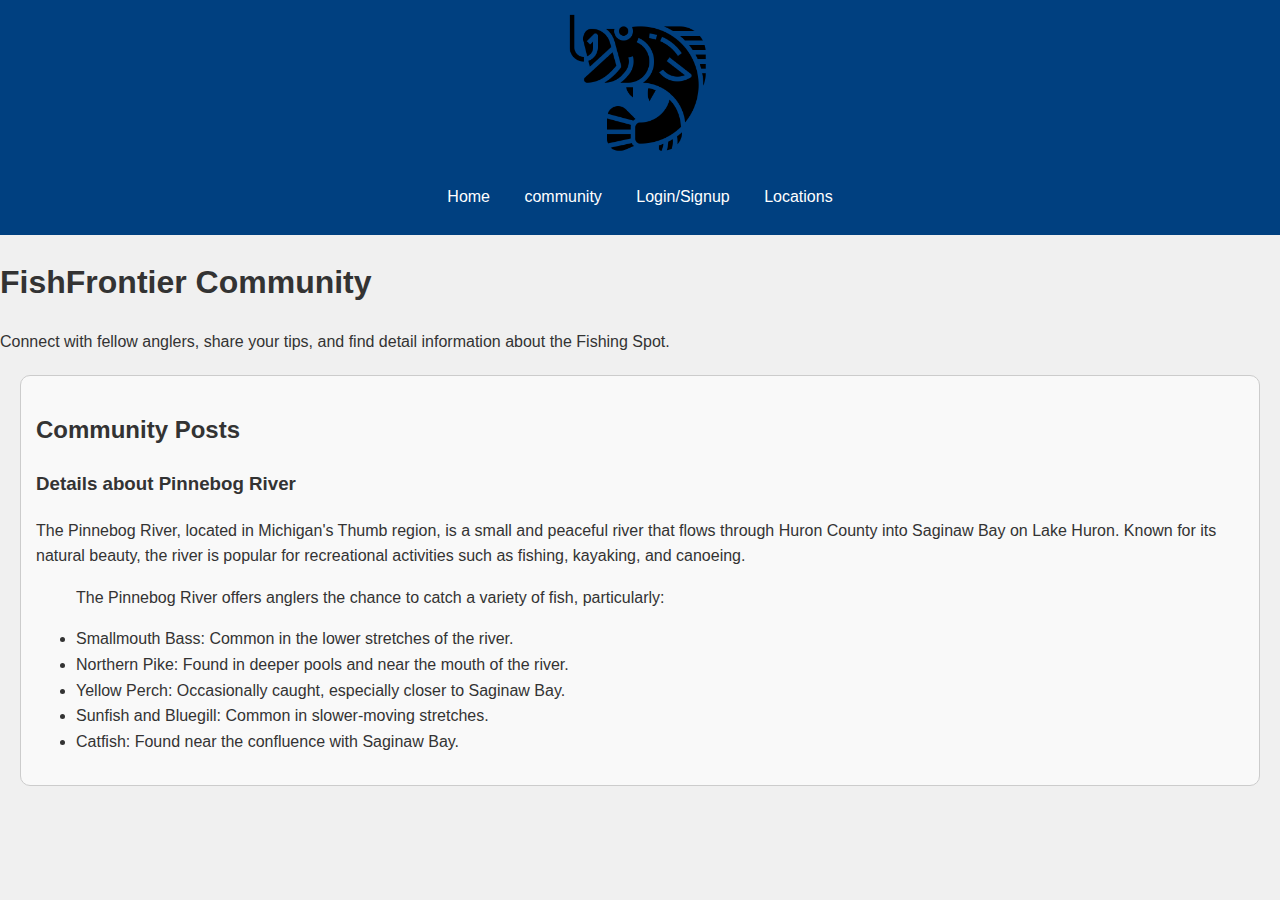
==== community.html @ b183fe03 "updates" ====
<!DOCTYPE html>
<html lang="en">
<head>
    <meta charset="UTF-8">
    <meta name="viewport" content="width=device-width, initial-scale=1.0">
    <link rel="stylesheet" href="style.css">
    <title>FishFrontier</title>
</head>
<body>
    <header>
        <img src="fishing.png" alt="Logo" class="logo">
        <nav>
            <ul>
                <li><a href="index.html">Home</a></li>
                <li><a href="community.html">community</a></li>
                <li><a href="login.html">Login/Signup</a></li>
                <li><a href="index.html#locations">Locations</a></li>
            </ul>
        </nav>
    </header>

    <main>
        <h1>FishFrontier Community</h1>
        <p>Connect with fellow anglers, share your tips, and find detail information about the Fishing Spot.</p>

        <section class="post-section">
            <h2>Community Posts</h2>
            <div class="post">
                <h3>Details about Pinnebog River</h3>
                <p>The Pinnebog River, located in Michigan's Thumb region, is a small 
                    and peaceful river that flows through Huron County into Saginaw Bay 
                    on Lake Huron. Known for its natural beauty, the river is popular 
                    for recreational activities such as fishing, kayaking, and canoeing.
                </p>
                <ul>
                    <p></p>The Pinnebog River offers anglers the chance to catch a variety of fish, particularly:</p>
                    <li>Smallmouth Bass: Common in the lower stretches of the river.</li>
                    <li>Northern Pike: Found in deeper pools and near the mouth of the river.</li>
                    <li>Yellow Perch: Occasionally caught, especially closer to Saginaw Bay.</li>
                    <li>Sunfish and Bluegill: Common in slower-moving stretches.</li>
                    <li>Catfish: Found near the confluence with Saginaw Bay.</li>
                </ul>
            </div>

        </section>
    </main>
</body>
---- style.css ----
body {
    font-family: Arial, sans-serif;
    line-height: 1.6;
    margin: 0;
    padding: 0;
    background-color: #f0f0f0;
    color: #333;
}

header {
    background-color: #004080;
    color: white;
    padding: 10px 0;
    text-align: center;
}

.logo {
    width: 150px;
}

nav ul {
    list-style: none;
    padding: 0;
}

nav ul li {
    display: inline;
    margin: 0 15px;
}

nav ul li a {
    color: white;
    text-decoration: none;
}

.home {
    text-align: center;
    background-color: #0073e6;
    color: rgb(0, 0, 0);
    padding: 50px 20px;
}

.features {
    margin: 20px;
    padding: 20px;
    background-color: white;
    border-radius: 10px;
}

.features ul {
    list-style: disc;
    padding-left: 20px;
}

.cta {
    text-align: center;
    margin: 20px;
}

.button {
    display: inline-block;
    padding: 10px 20px;
    background-color: #004080;
    color: white;
    text-decoration: none;
    border-radius: 5px;
}

.button:hover {
    background-color: #002f5f;
}

.location {
    background-color: white;
    margin: 20px;
    padding: 20px;
    border-radius: 10px;
}

.location img {
    width: 100%;
    border-radius: 10px;
}

.login {
    margin: 20px;
    padding: 20px;
    background-color: white;
    border-radius: 10px;
    text-align: center;
}

.login form {
    display: inline-block;
    text-align: left;
}

.login label {
    display: block;
    margin: 10px 0 5px;
}

.login input {
    width: 100%;
    padding: 8px;
    margin-bottom: 10px;
    border: 1px solid #ccc;
    border-radius: 5px;
}

.post-section {
    margin: 20px;
    padding: 15px;
    border-radius: 10px;
    border: 1px solid #ccc;
    background-color: #f9f9f9;
}

.add-post {
    margin-top: 20px;
}

.add-post label {
    display: block;
    margin: 10px 0 5px;
}

.add-post input, .add-post textarea {
    width: 100%;
    padding: 8px;
    margin-bottom: 10px;
    border: 1px solid #ccc;
    border-radius: 5px;
}

@media (max-width: 768px) {
    nav ul li {
        display: block;
        margin: 10px 0;
    }

    .home {
        padding: 30px 10px;
    }

    .location, .login .post-section{
        margin: 10px;
    }
}

@media (max-width: 480px) {
    header {
        padding: 5px 0;
    }

    .button {
        padding: 8px 16px;
    }
}
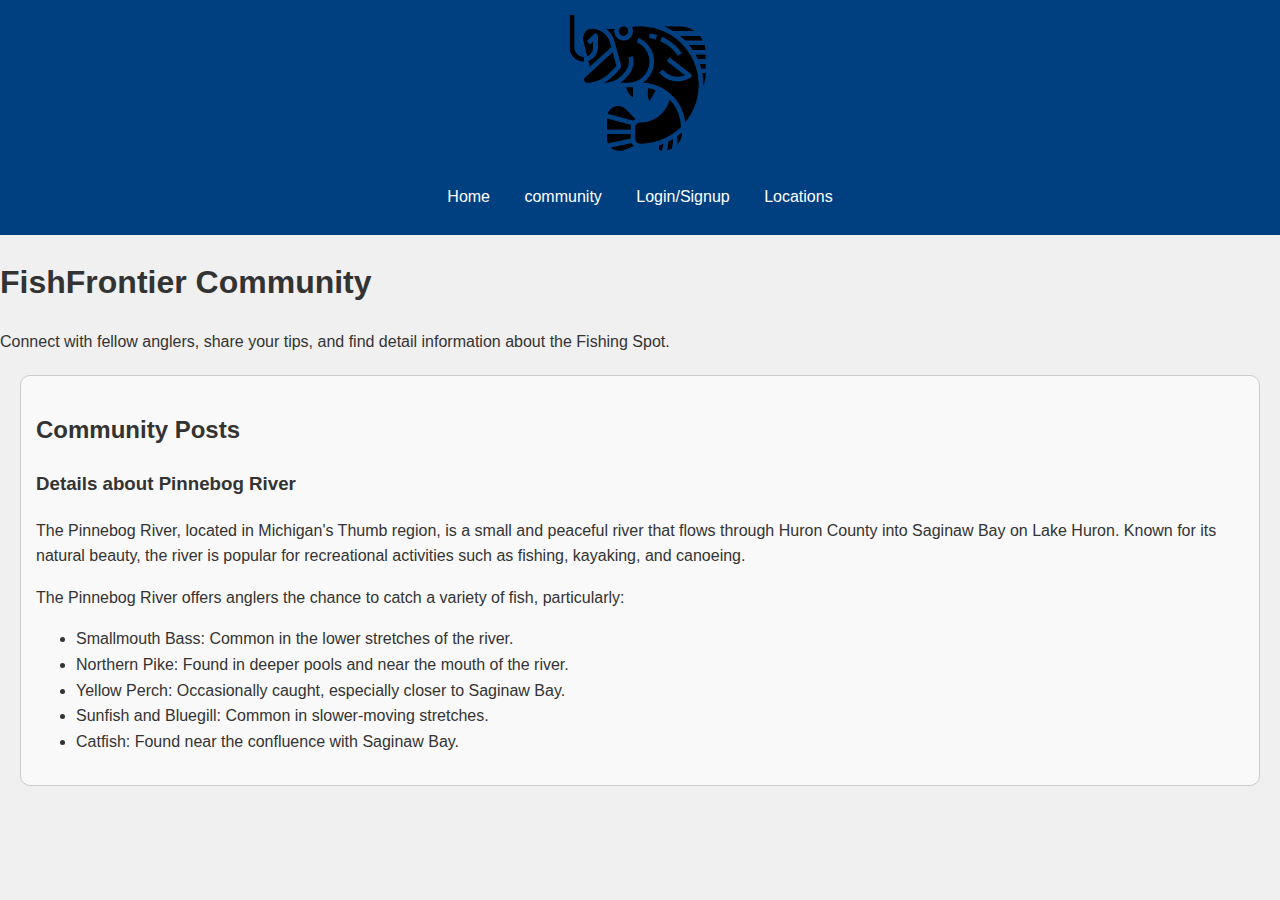
==== commit d43e384f: "updates" ====
--- a/community.html
+++ b/community.html
@@ -32,8 +32,8 @@
                     on Lake Huron. Known for its natural beauty, the river is popular 
                     for recreational activities such as fishing, kayaking, and canoeing.
                 </p>
+                <p>The Pinnebog River offers anglers the chance to catch a variety of fish, particularly:</p>
                 <ul>
-                    <p></p>The Pinnebog River offers anglers the chance to catch a variety of fish, particularly:</p>
                     <li>Smallmouth Bass: Common in the lower stretches of the river.</li>
                     <li>Northern Pike: Found in deeper pools and near the mouth of the river.</li>
                     <li>Yellow Perch: Occasionally caught, especially closer to Saginaw Bay.</li>
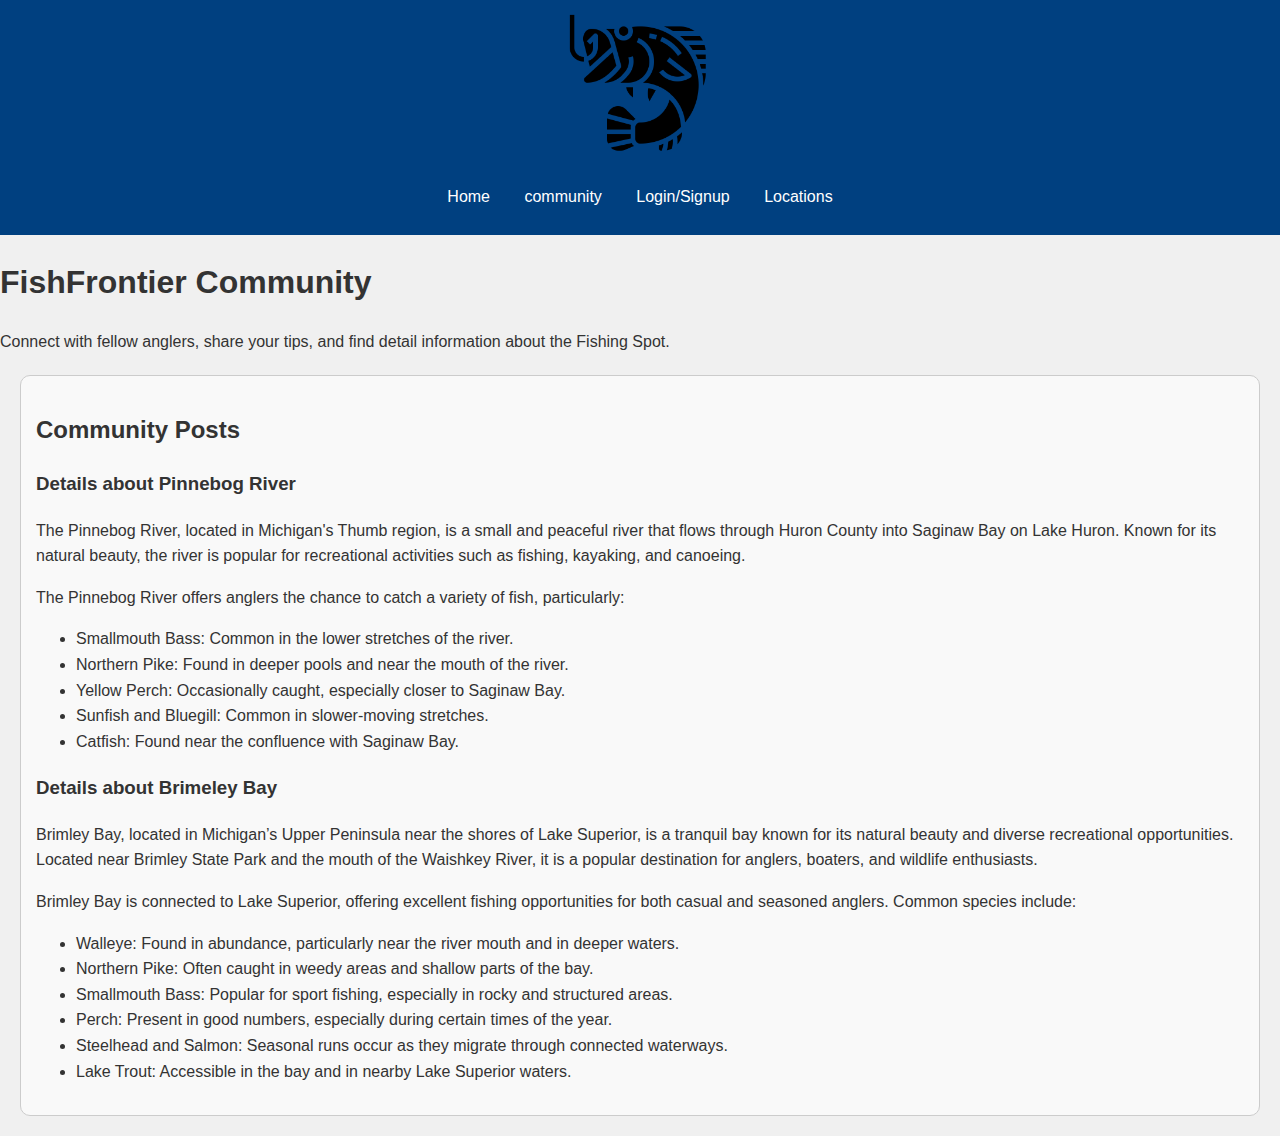
==== commit 375bd9b1: "updates" ====
--- a/community.html
+++ b/community.html
@@ -42,6 +42,27 @@
                 </ul>
             </div>
 
+            <div class="post">
+                <h3>Details about Brimeley Bay</h3>
+                <p>Brimley Bay, located in Michigan’s Upper Peninsula near the shores 
+                    of Lake Superior, is a tranquil bay known for its natural beauty 
+                    and diverse recreational opportunities. Located near Brimley State 
+                    Park and the mouth of the Waishkey River, it is a popular destination 
+                    for anglers, boaters, and wildlife enthusiasts.
+                </p>
+                <p>Brimley Bay is connected to Lake Superior, offering excellent fishing opportunities 
+                    for both casual and seasoned anglers. Common species include:
+                </p>
+                <ul>
+                    <li>Walleye: Found in abundance, particularly near the river mouth and in deeper waters.</li>
+                    <li>Northern Pike: Often caught in weedy areas and shallow parts of the bay.</li>
+                    <li>Smallmouth Bass: Popular for sport fishing, especially in rocky and structured areas.</li>
+                    <li>Perch: Present in good numbers, especially during certain times of the year.</li>
+                    <li>Steelhead and Salmon: Seasonal runs occur as they migrate through connected waterways.</li>
+                    <li>Lake Trout: Accessible in the bay and in nearby Lake Superior waters.</li>
+                </ul>
+            </div>
+
         </section>
     </main>
 </body>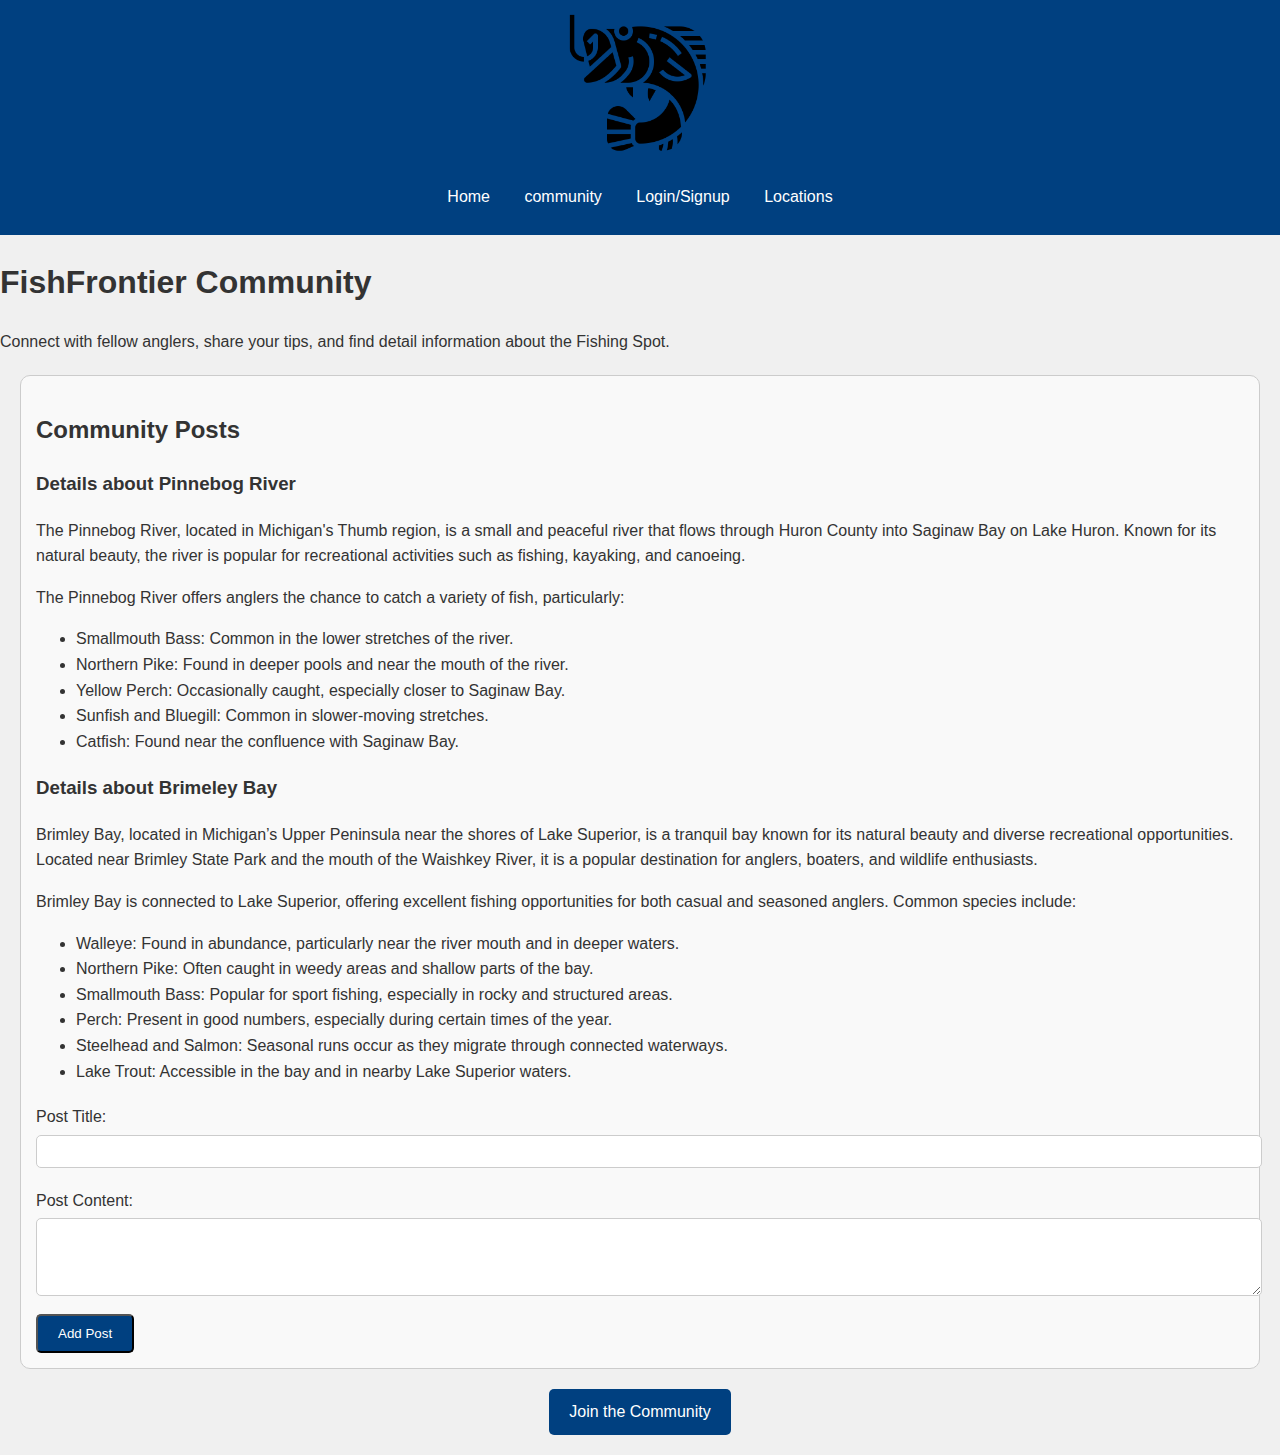
==== commit 169f0cc2: "updates" ====
--- a/community.html
+++ b/community.html
@@ -63,6 +63,19 @@
                 </ul>
             </div>
 
+            <form action="#" method="post" class="add-post">
+                <label for="post-title">Post Title:</label>
+                <input type="text" id="post-title" name="post-title" required>
+                <br>
+                <label for="post-content">Post Content:</label>
+                <textarea name="post-content" id="post-content" rows="4" required></textarea>
+                <br>
+                <button type="submit" class="button">Add Post</button>
+            </form>
         </section>
+        
+        <div class="cta">
+            <a href="#" class="button">Join the Community</a>
+        </div>
     </main>
 </body>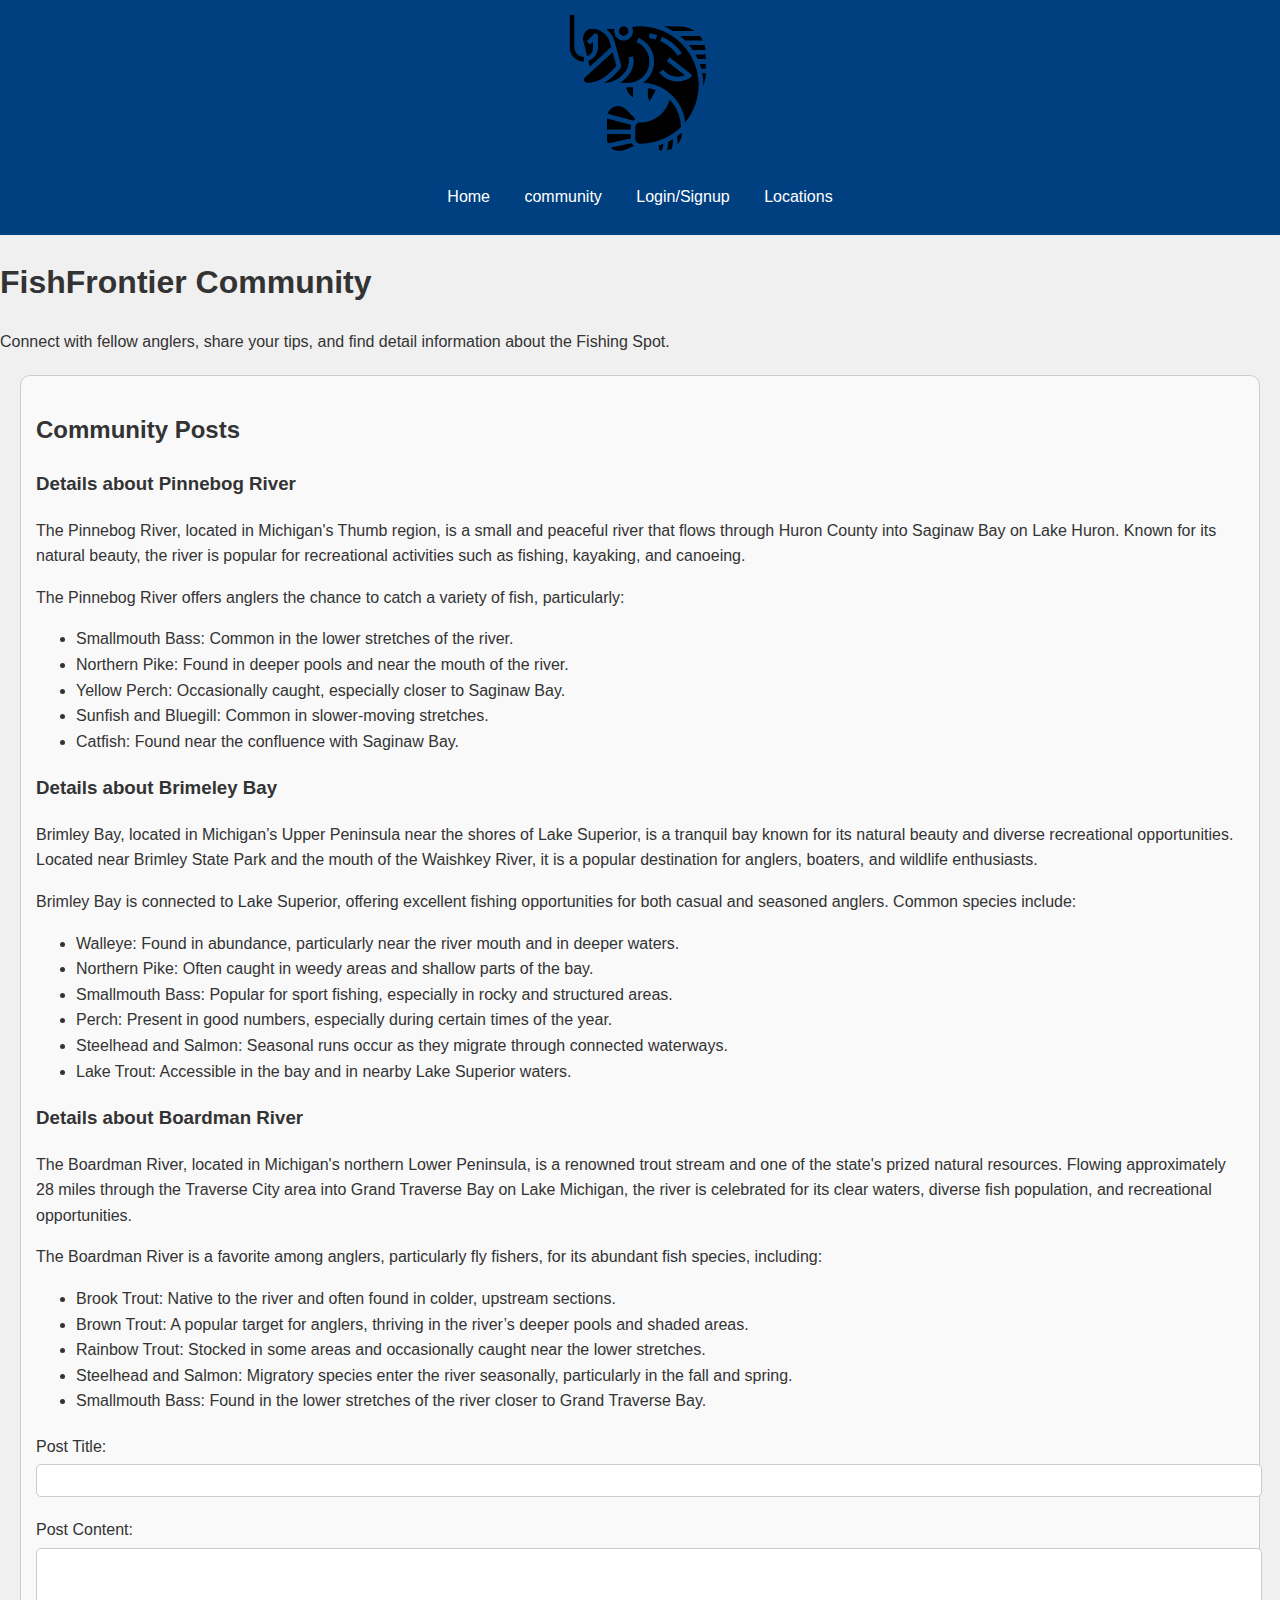
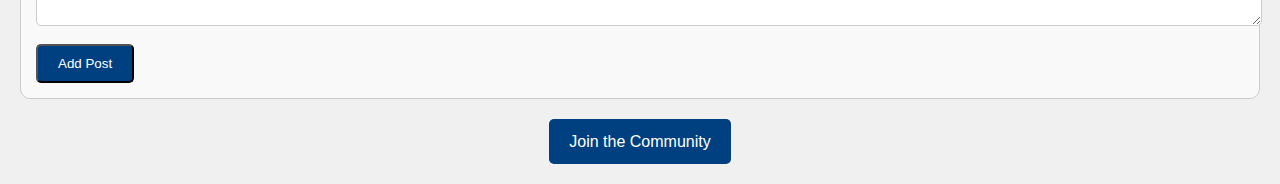
==== commit 35ff9279: "post updates" ====
--- a/community.html
+++ b/community.html
@@ -63,6 +63,28 @@
                 </ul>
             </div>
 
+            <div class="post">
+                <h3>Details about Boardman River</h3>
+                <p>
+                    The Boardman River, located in Michigan's northern Lower Peninsula, is a renowned 
+                    trout stream and one of the state's prized natural resources. Flowing approximately 
+                    28 miles through the Traverse City area into Grand Traverse Bay on Lake Michigan, 
+                    the river is celebrated for its clear waters, diverse fish population, and recreational 
+                    opportunities.
+                </p>
+                <p>
+                    The Boardman River is a favorite among anglers, particularly fly fishers, 
+                    for its abundant fish species, including:
+                </p>
+                <ul>
+                    <li>Brook Trout: Native to the river and often found in colder, upstream sections.</li>
+                    <li>Brown Trout: A popular target for anglers, thriving in the river’s deeper pools and shaded areas.</li>
+                    <li>Rainbow Trout: Stocked in some areas and occasionally caught near the lower stretches.</li>
+                    <li>Steelhead and Salmon: Migratory species enter the river seasonally, particularly in the fall and spring.</li>
+                    <li>Smallmouth Bass: Found in the lower stretches of the river closer to Grand Traverse Bay.</li>
+                </ul>
+            </div>
+
             <form action="#" method="post" class="add-post">
                 <label for="post-title">Post Title:</label>
                 <input type="text" id="post-title" name="post-title" required>
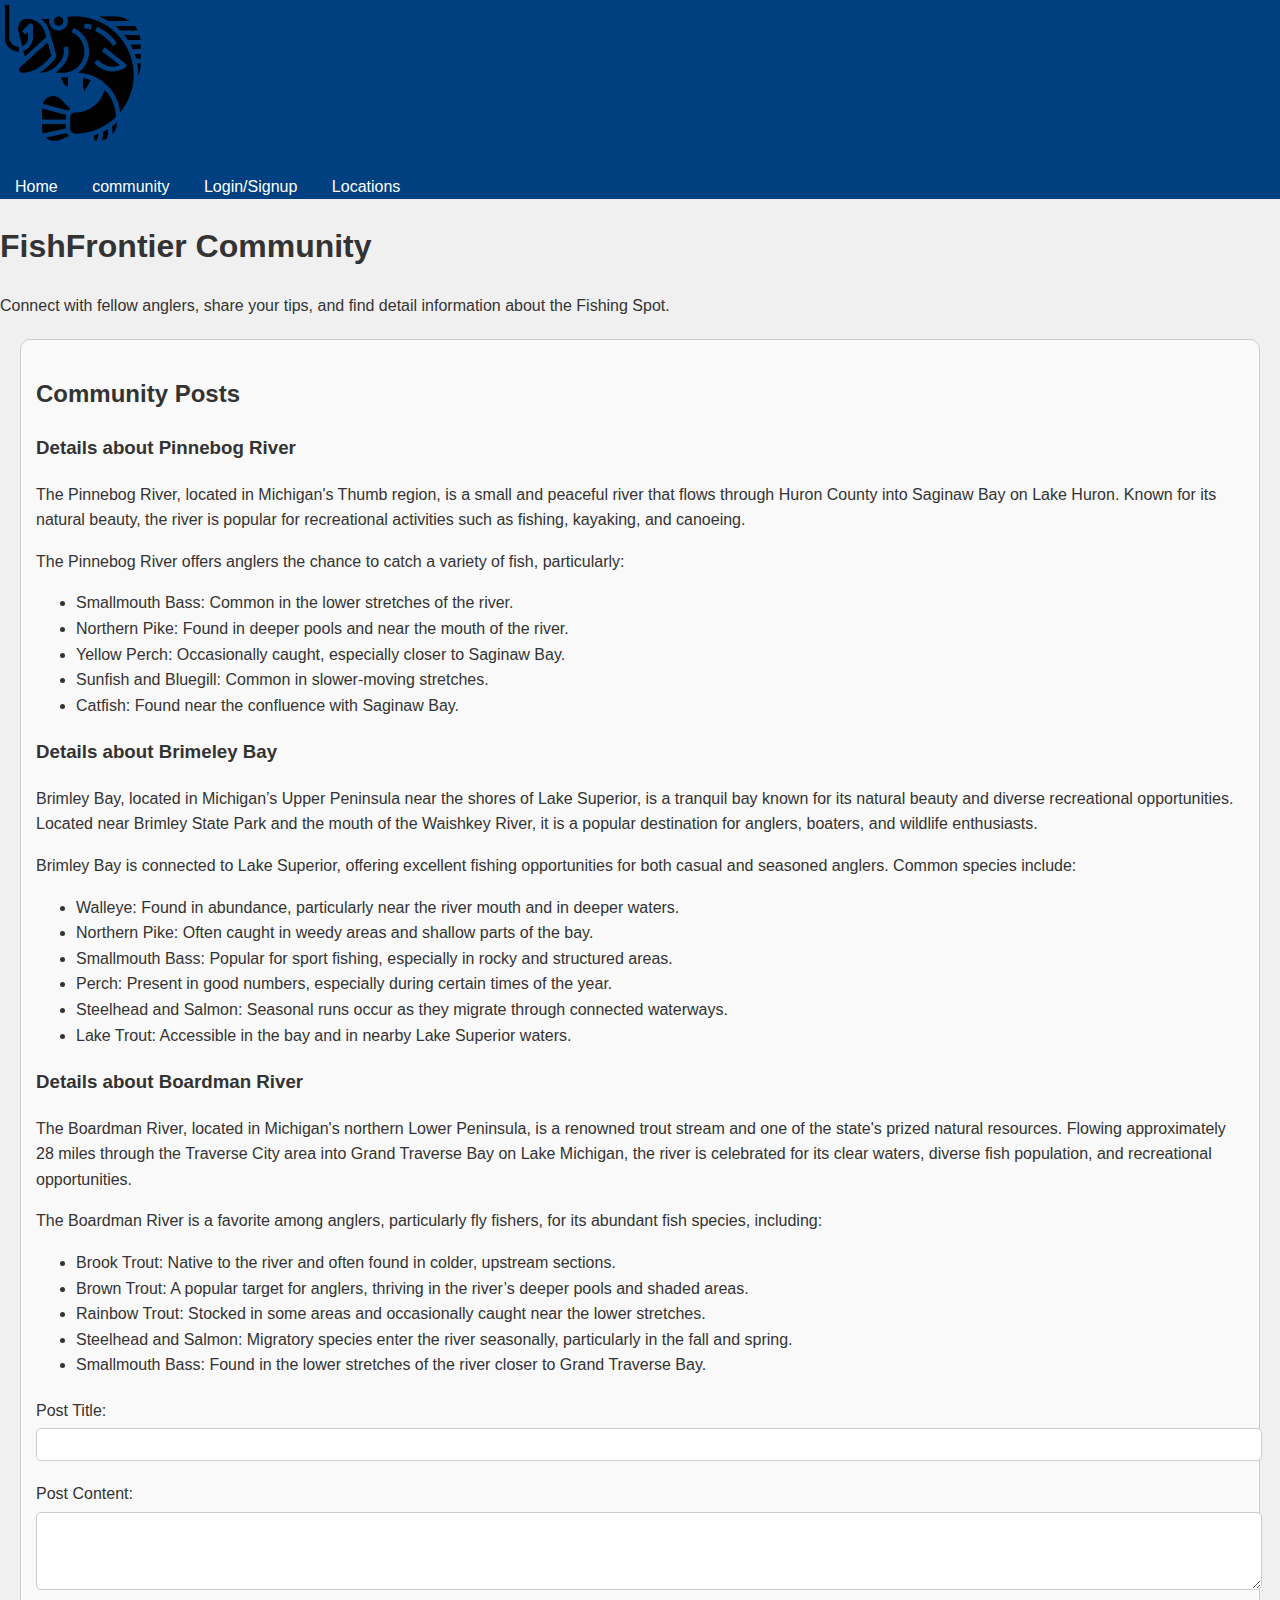
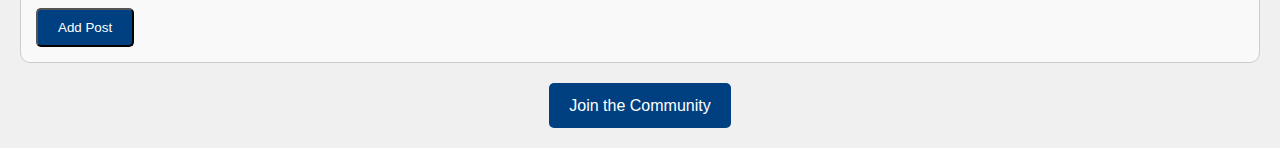
==== commit 8a719dec: "updates" ====
--- a/community.html
+++ b/community.html
@@ -7,7 +7,7 @@
     <title>FishFrontier</title>
 </head>
 <body>
-    <header>
+    <header class="sticky-header">
         <img src="fishing.png" alt="Logo" class="logo">
         <nav>
             <ul>
--- a/style.css
+++ b/style.css
@@ -7,11 +7,11 @@
     color: #333;
 }
 
-header {
+.sticky-header {
+    position: sticky;
+    top: 0;
+    z-index: 100;
     background-color: #004080;
-    color: white;
-    padding: 10px 0;
-    text-align: center;
 }
 
 .logo {
@@ -78,8 +78,11 @@
 }
 
 .location img {
-    width: 100%;
+    width: 50%;
+    height: auto;
     border-radius: 10px;
+    box-shadow: 0 4px 8px rgba(0, 0, 0, 0.2);
+    margin-bottom: 15px;
 }
 
 .login {
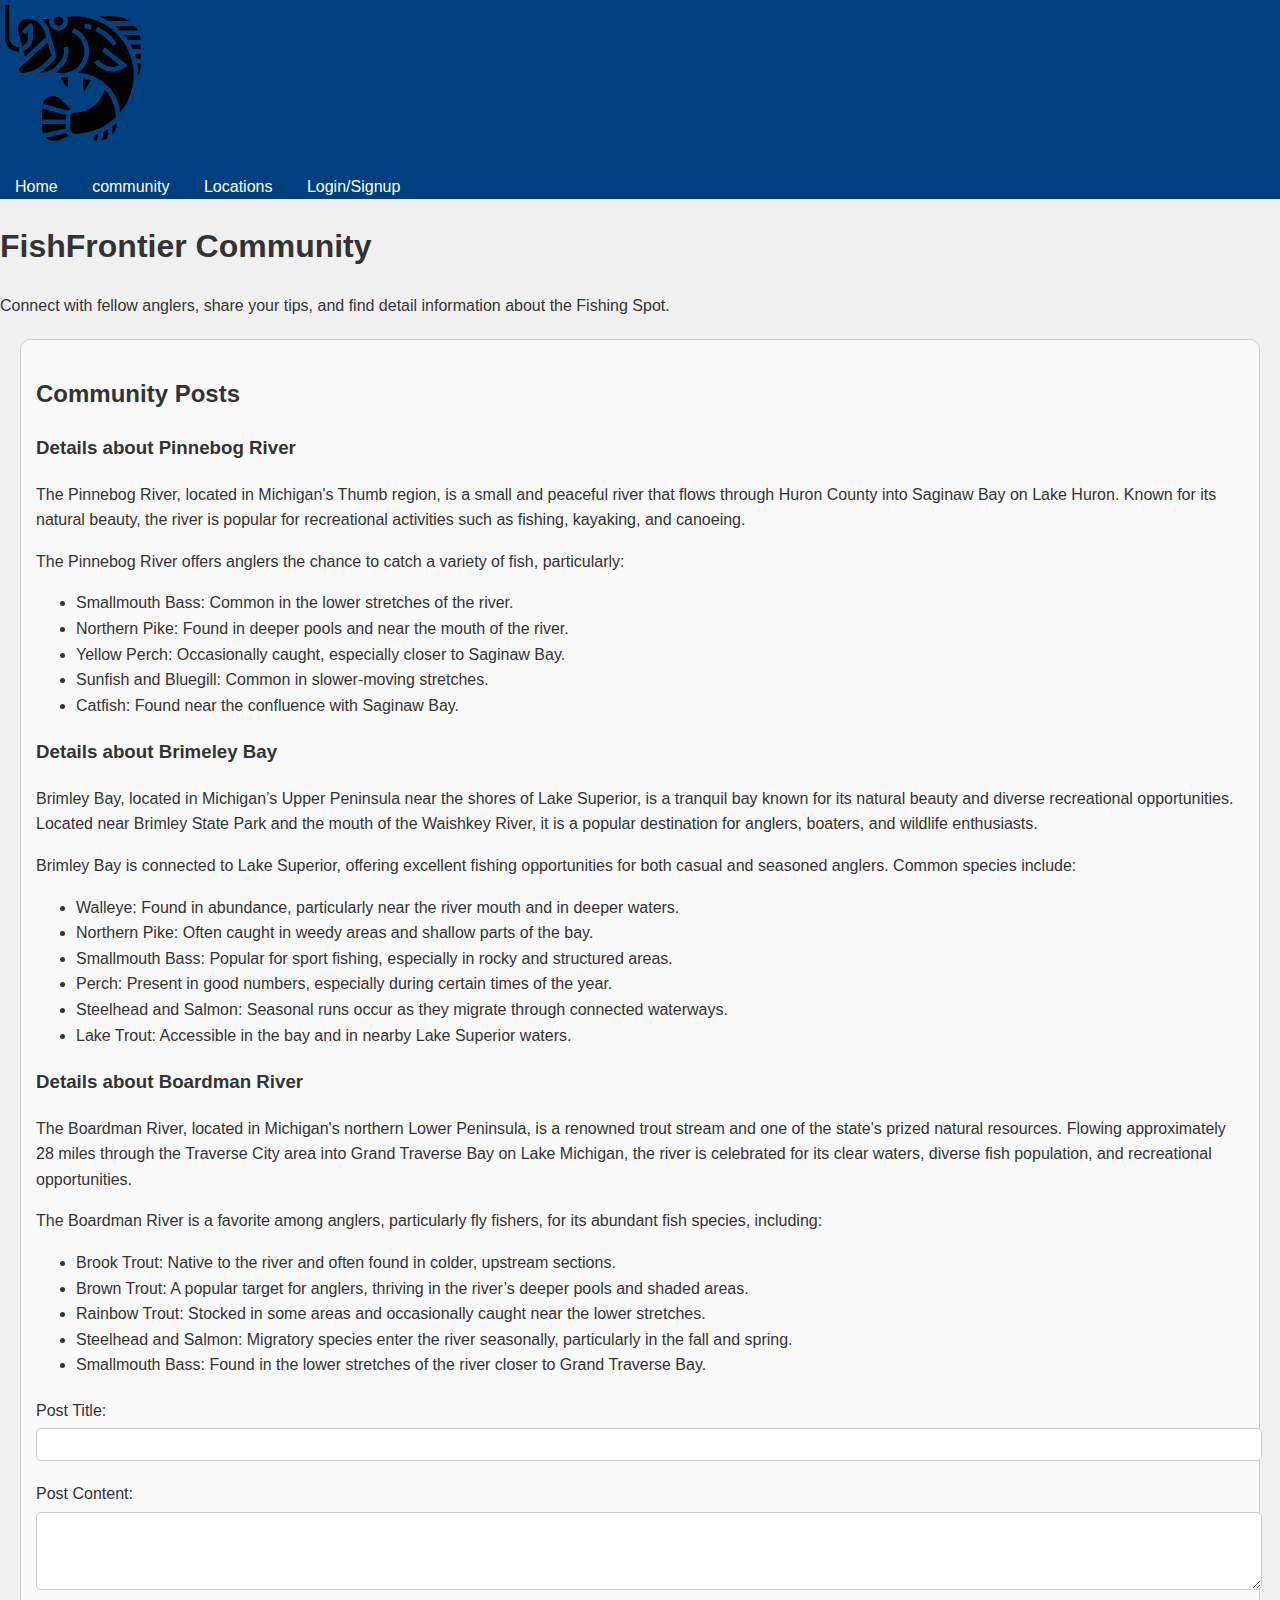
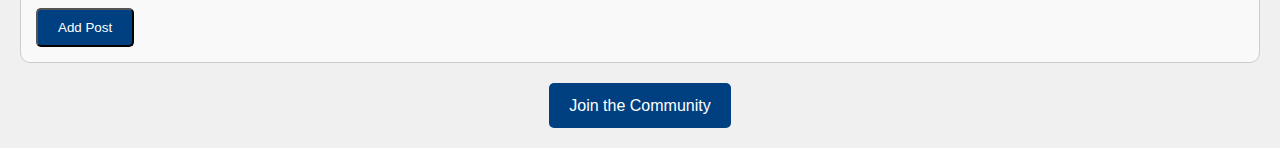
==== commit d58263dc: "updates" ====
--- a/community.html
+++ b/community.html
@@ -13,8 +13,9 @@
             <ul>
                 <li><a href="index.html">Home</a></li>
                 <li><a href="community.html">community</a></li>
+                <li><a href="index.html#locations">Locations</a></li>
                 <li><a href="login.html">Login/Signup</a></li>
-                <li><a href="index.html#locations">Locations</a></li>
+                
             </ul>
         </nav>
     </header>
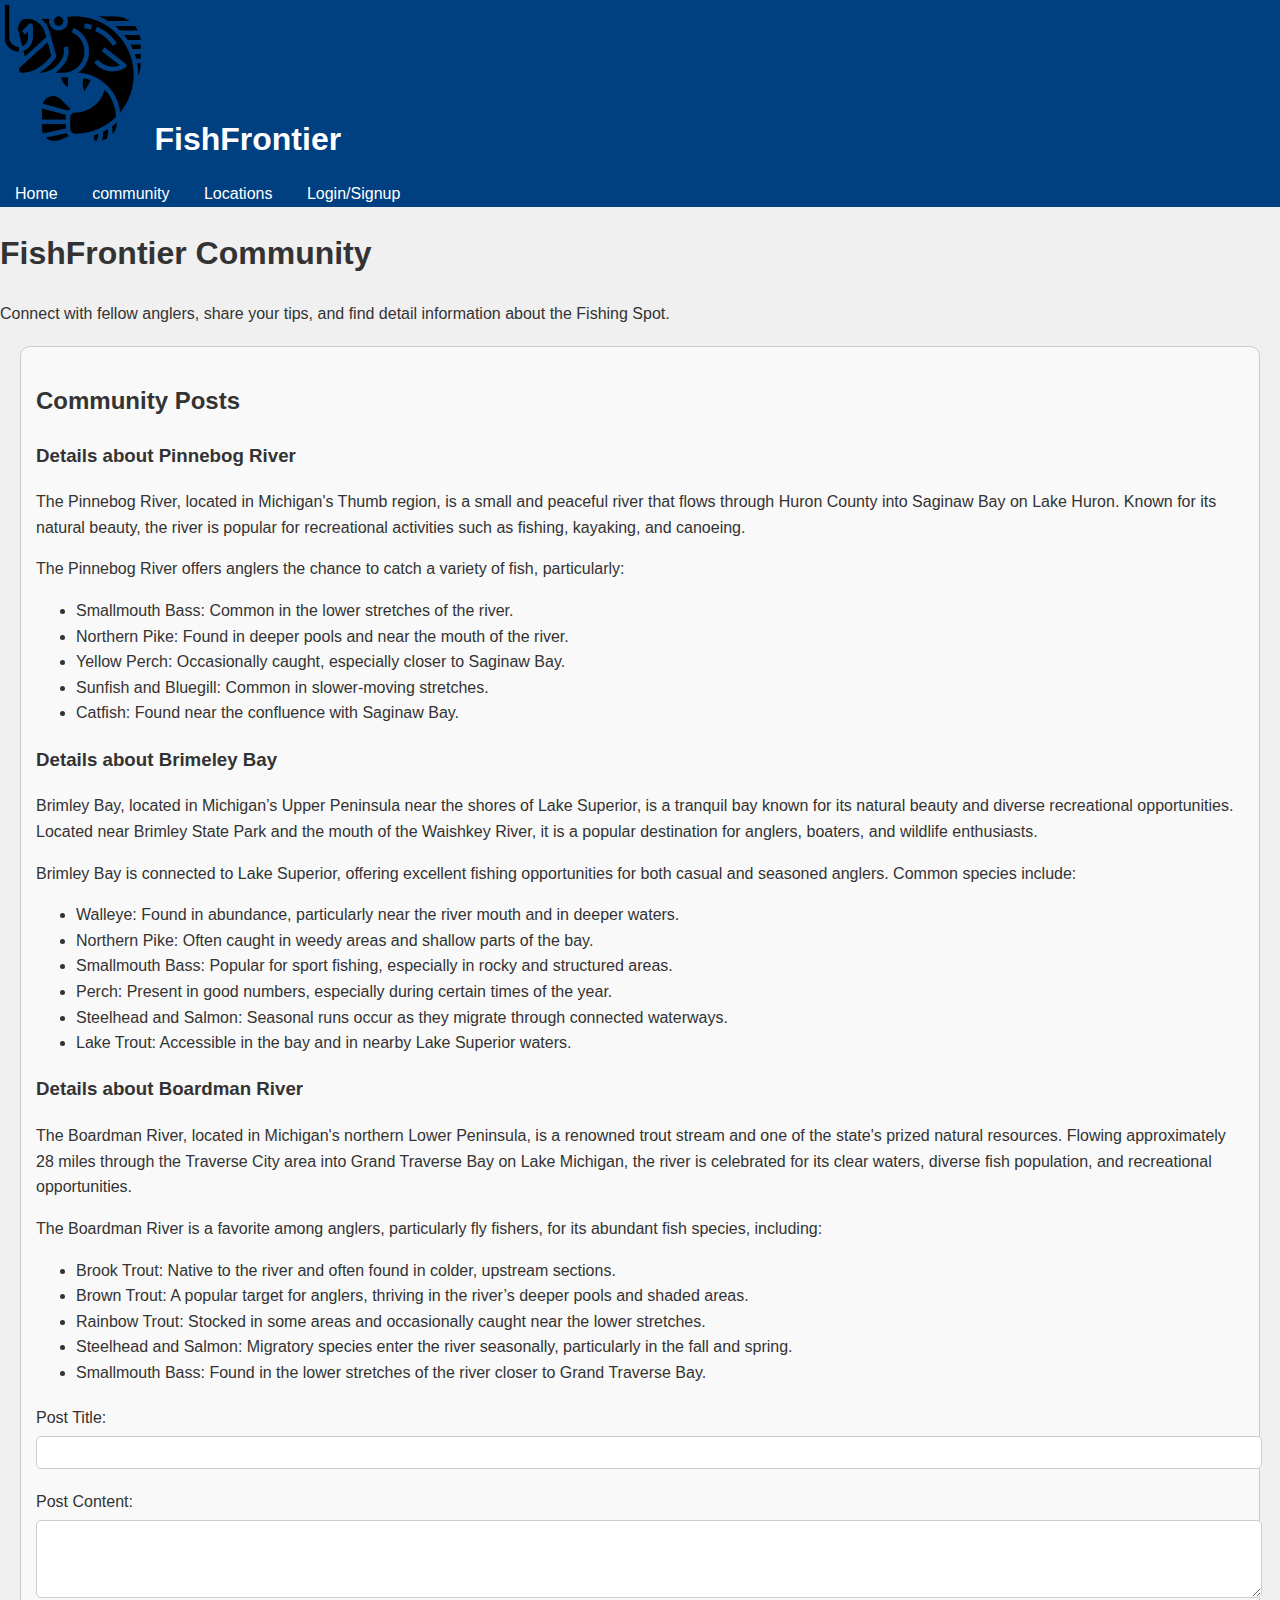
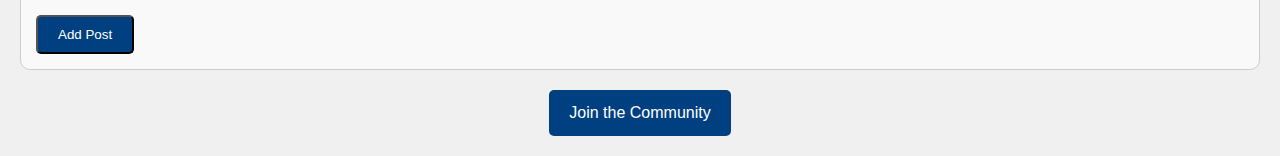
==== commit c71e8142: "updates" ====
--- a/community.html
+++ b/community.html
@@ -8,7 +8,7 @@
 </head>
 <body>
     <header class="sticky-header">
-        <img src="fishing.png" alt="Logo" class="logo">
+        <img src="fishing.png" alt="Logo" class="logo"> <span class="site-name">FishFrontier</span>
         <nav>
             <ul>
                 <li><a href="index.html">Home</a></li>
--- a/style.css
+++ b/style.css
@@ -77,9 +77,15 @@
     border-radius: 10px;
 }
 
+.site-name {
+    color: white;
+    font-size: 2em;
+    font-weight: bold;
+}
+
 .location img {
-    width: 50%;
-    height: auto;
+    width: 20%;
+    height: 20%;
     border-radius: 10px;
     box-shadow: 0 4px 8px rgba(0, 0, 0, 0.2);
     margin-bottom: 15px;
